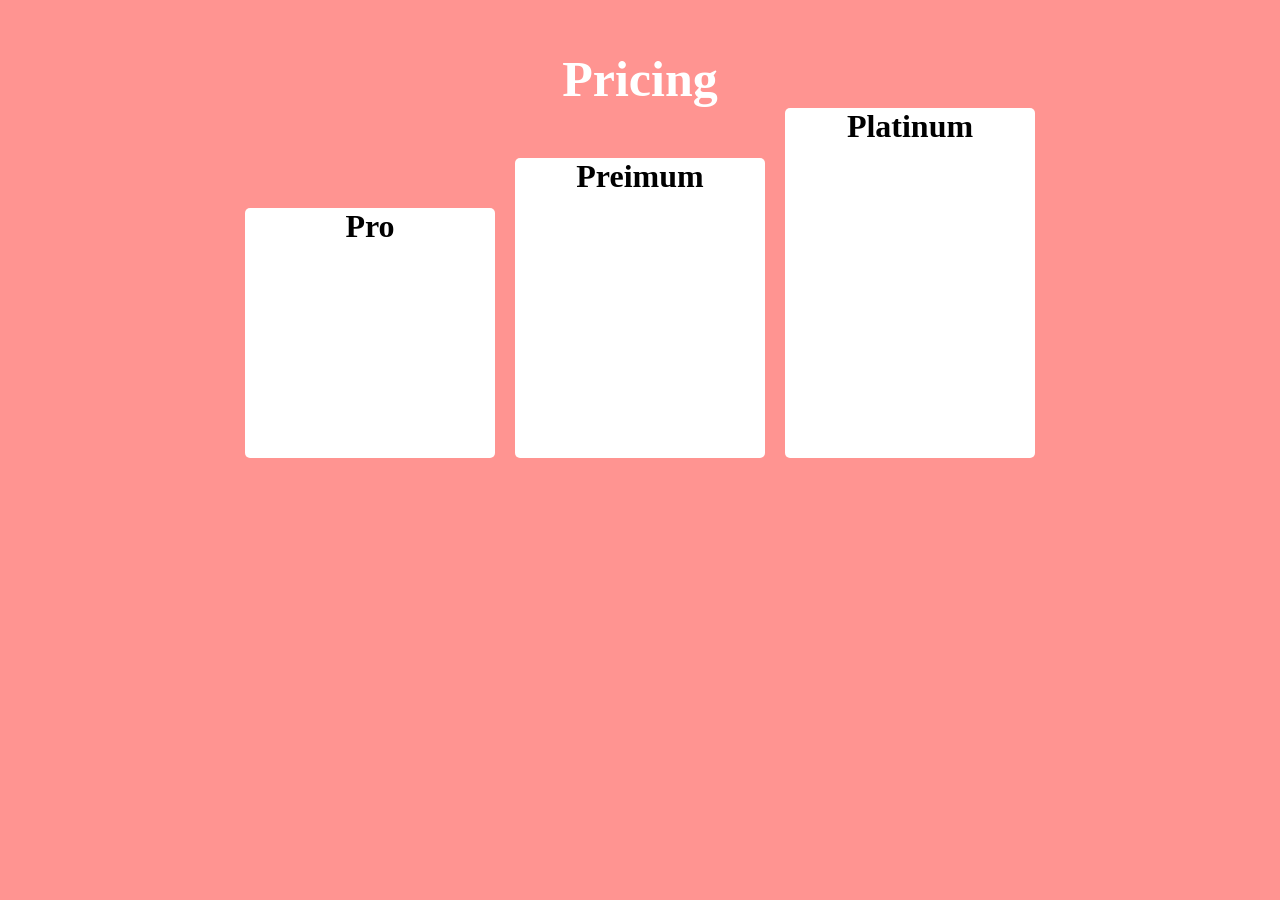
==== amaliy/index.html @ 46184edb "shoimovv" ====
<!doctype html>
<html lang="en">
<head>
    <meta charset="UTF-8">
    <meta name="viewport"
          content="width=device-width, user-scalable=no, initial-scale=1.0, maximum-scale=1.0, minimum-scale=1.0">
    <meta http-equiv="X-UA-Compatible" content="ie=edge">
    <title>maradona</title>
    <link rel="stylesheet" href="main.css">
</head>
<body>


<h1 class="p1">Pricing</h1>

<div class="divking">


<div class="div1">
    <h1>Pro</h1>

</div>


<div class="div2">
   <h1>Preimum</h1>
</div>


<div class="div3">
    <h1>Platinum</h1>
</div>

</div>

</body>
</html>
---- amaliy/main.css ----
* {
    box-sizing: border-box;
    margin: 0;
    padding: 0;
}
body {
    background:rgb(255 8 0 / 0.43);
}

.divking {
    display: flex;
    justify-content: center;
    gap: 20px;
    align-items: end;
}
.p1 {
    text-align: center;
    margin-top: 50px;
    font-size: 50px;
    color: white;
}

.div1 {
    background-color: white;
    border-radius: 5px;
    text-align: center;
    height:250px;
    width: 250px;

}
.div2 {
    background-color: white;
    border-radius: 5px;
    text-align: center;
    height: 300px;
    width: 250px;

}
.div3 {
    background-color: white;
    border-radius: 5px;
    text-align: center;
    height: 350px;
    width: 250px;
}
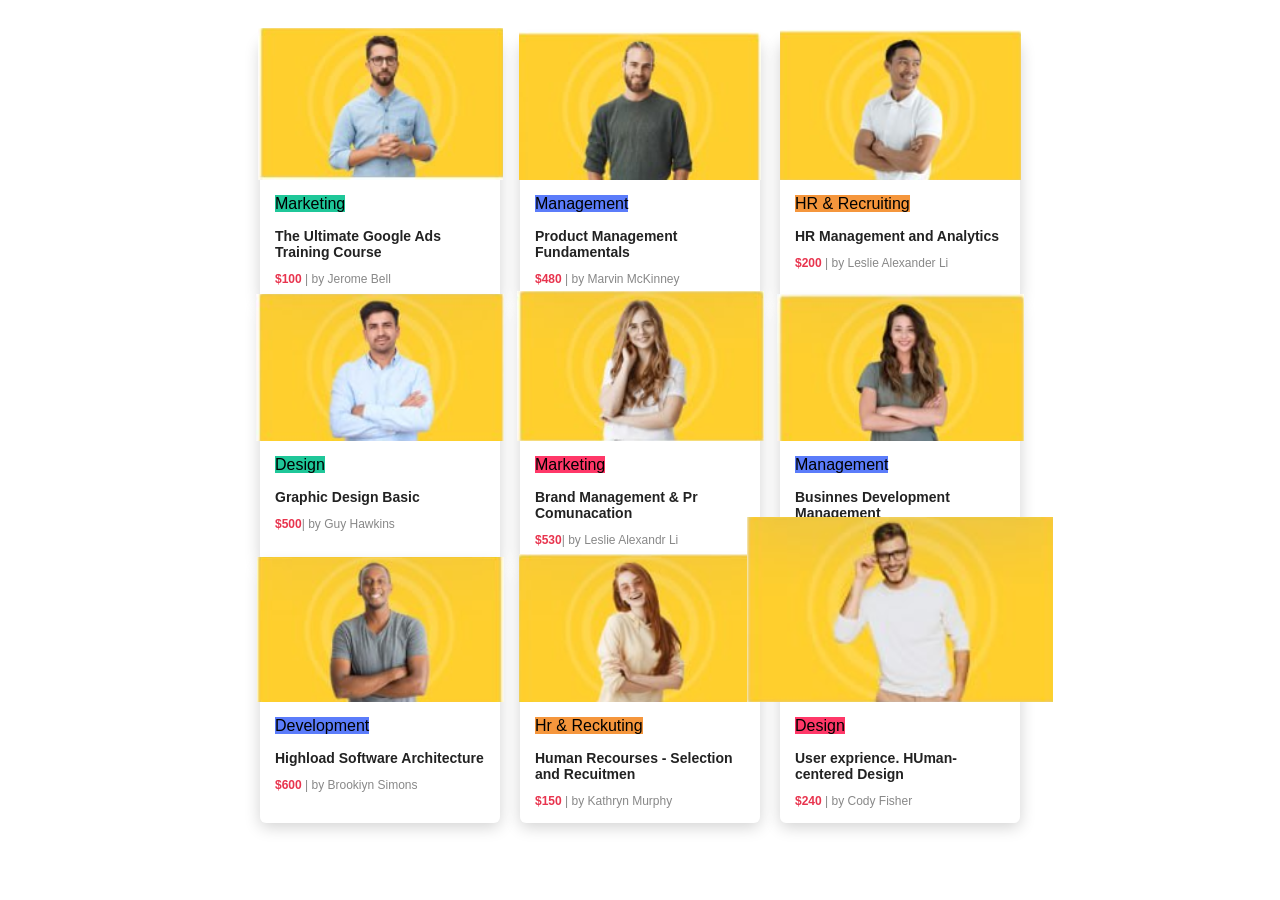
==== commit 0db872aa: "11" ====
--- a/amaliy/index.html
+++ b/amaliy/index.html
@@ -5,33 +5,161 @@
     <meta name="viewport"
           content="width=device-width, user-scalable=no, initial-scale=1.0, maximum-scale=1.0, minimum-scale=1.0">
     <meta http-equiv="X-UA-Compatible" content="ie=edge">
-    <title>maradona</title>
+    <title>siu</title>
     <link rel="stylesheet" href="main.css">
 </head>
+<link rel="stylesheet" href="main.css">
 <body>
 
 
-<h1 class="p1">Pricing</h1>
-
-<div class="divking">
+<div class="containers">
+    <div class="container">
+        <div class="container-img">
+            <img src="img/Jerome Bell.png" alt="Jerome Bell">
+        </div>
 
 
-<div class="div1">
-    <h1>Pro</h1>
+        <div class="container-body">
+            <span class=" green">Marketing</span>
+            <h3>The Ultimate Google Ads Training Course</h3>
+            <p><span class="price">$100</span> | by Jerome Bell</p>
+        </div>
 
+
+
+    </div>
+
+    <div class="container">
+        <div class="container-img">
+            <img src="img/Marvin McKinney.png" alt="Marvin McKinney">
+        </div>
+
+
+
+        <div class="container-body">
+            <span class=" blue">Management</span>
+            <h3>Product Management Fundamentals</h3>
+            <p><span class="price">$480</span> | by Marvin McKinney</p>
+        </div>
+    </div>
+
+
+
+    <div class="container">
+        <div class="container-img">
+            <img src="img/Leslie Alexandr LI.png" alt="Leslie Alexander Li">
+        </div>
+
+
+        <div class="container-body">
+            <span class="orange">HR & Recruiting</span>
+            <h3>HR Management and Analytics</h3>
+            <p><span class="price">$200</span> | by Leslie Alexander Li</p>
+        </div>
+
+    </div>
 </div>
 
 
-<div class="div2">
-   <h1>Preimum</h1>
+
+
+
+<div class="containers">
+<div class="container">
+    <div class="container-img">
+        <img src="img/Guy%20HawKins.png" alt="Guy Hawkins">
+    </div>
+
+
+
+<div class="container-body">
+    <span class="green">Design</span>
+    <h3>Graphic Design Basic</h3>
+    <p><span class="price">$500</span>| by Guy Hawkins</p>
+</div>
+</div>
+
+    <div class="container">
+        <div class="container-img">
+            <img src="img/Kristin Watson.png" alt="Kristin Watson">
+        </div>
+        <div class="container-body">
+            <span style="background: #ff3868">Marketing</span>
+            <h3>Brand Management & Pr Comunacation</h3>
+            <p><span class="price">$530</span>| by Leslie Alexandr Li</p>
+        </div>
+    </div>
+
+
+
+    <div class="container">
+        <div class="container-img">
+            <img src="img/Dianne Rusell.png" alt="Dianne Rusell">
+        </div>
+
+
+        <div class="container-body">
+            <span class=" blue">Management</span>
+            <h3>Businnes Development Management</h3>
+            <p><span class="price">$400</span> | by Dianne Rusell</p>
+        </div>
+    </div>
 </div>
 
 
-<div class="div3">
-    <h1>Platinum</h1>
-</div>
+
+
+
+
+<div class="containers">
+    <div class="container">
+        <div class="container-img">
+            <img src="img/Brookiyn Simons.png" alt=" Brookiyn Simons">
+        </div>
+
+
+        <div class="container-body">
+            <span class="blue">Development</span>
+            <h3>Highload Software Architecture</h3>
+            <p><span class="price">$600</span> | by Brookiyn Simons</p>
+        </div>
+    </div>
+
+
+
+        <div class="container">
+            <div class="container-img">
+                <img src="img/Kathryn Murphy.png" alt="KKathryn Murphy">
+            </div>
+
+
+            <div class="container-body">
+                <span class=" orange">Hr & Reckuting</span>
+                <h3>Human Recourses - Selection and Recuitmen</h3>
+                <p><span class="price">$150</span> | by Kathryn Murphy</p>
+            </div>
+
+        </div>
+
+
+
+
+
+
+
+        <div class="container">
+            <div class="container-img">
+                <img src="img/Cody Fisher.png" alt="Cody Fisher">
+            </div>
+            <div class="container-body">
+                <span style="background:#ff3868 ">Design</span>
+                <h3>User exprience. HUman-centered Design</h3>
+                <p><span class="price">$240</span> | by Cody Fisher</p>
+            </div>
+        </div>
+
+
 
 </div>
-
 </body>
 </html>
--- a/amaliy/main.css
+++ b/amaliy/main.css
@@ -1,45 +1,72 @@
-* {
-    box-sizing: border-box;
+body {
+    font-family: sans-serif;
+    background: #fff;
     margin: 0;
-    padding: 0;
-}
-body {
-    background:rgb(255 8 0 / 0.43);
+    padding: 40px;
 }
 
-.divking {
+.containers {
+    display: flex;
+    gap: 20px;
+    justify-content: center;git init
+}
+
+.container {
+    width: 240px;
+    background: #fff;
+    border-radius: 6px;
+    box-shadow: 0 4px 16px rgba(0, 0, 0, 0.18);
+}
+
+.container-img {
+    height: 150px;
     display: flex;
     justify-content: center;
-    gap: 20px;
-    align-items: end;
-}
-.p1 {
-    text-align: center;
-    margin-top: 50px;
-    font-size: 50px;
-    color: white;
+    align-items: flex-end;
+    border-radius: 6px 6px;
 }
 
-.div1 {
-    background-color: white;
-    border-radius: 5px;
-    text-align: center;
-    height:250px;
-    width: 250px;
+.container-img  {
+    height: 140px;
+}
 
+.container-body {
+    padding: 15px;
 }
-.div2 {
-    background-color: white;
-    border-radius: 5px;
-    text-align: center;
-    height: 300px;
-    width: 250px;
 
+.tag {
+    display: inline-block;
+    font-size: 10px;
+    color: #fff;
+    padding: 3px 8px;
+    border-radius: 3px;
 }
-.div3 {
-    background-color: white;
-    border-radius: 5px;
-    text-align: center;
-    height: 350px;
-    width: 250px;
+
+.green {
+    background: #1fc799;
+}
+
+.blue {
+    background: #5b7cfa;
+}
+
+.orange {
+    background: #f5963c;
+}
+
+.container-body h3 {
+    font-size: 14px;
+    margin: 15px 0 12px;
+    color: #222;
+}
+
+.container-body p {
+    font-size: 12px;
+    color: #888;
+    margin: 0;
+}
+
+.price {
+    color: #e8344e;
+    font-weight: bold;
 }
--- a/amaliy/main.css
+++ b/amaliy/main.css
@@ -1,45 +1,72 @@
-* {
-    box-sizing: border-box;
+body {
+    font-family: sans-serif;
+    background: #fff;
     margin: 0;
-    padding: 0;
-}
-body {
-    background:rgb(255 8 0 / 0.43);
+    padding: 40px;
 }
 
-.divking {
+.containers {
+    display: flex;
+    gap: 20px;
+    justify-content: center;git init
+}
+
+.container {
+    width: 240px;
+    background: #fff;
+    border-radius: 6px;
+    box-shadow: 0 4px 16px rgba(0, 0, 0, 0.18);
+}
+
+.container-img {
+    height: 150px;
     display: flex;
     justify-content: center;
-    gap: 20px;
-    align-items: end;
-}
-.p1 {
-    text-align: center;
-    margin-top: 50px;
-    font-size: 50px;
-    color: white;
+    align-items: flex-end;
+    border-radius: 6px 6px;
 }
 
-.div1 {
-    background-color: white;
-    border-radius: 5px;
-    text-align: center;
-    height:250px;
-    width: 250px;
+.container-img  {
+    height: 140px;
+}
 
+.container-body {
+    padding: 15px;
 }
-.div2 {
-    background-color: white;
-    border-radius: 5px;
-    text-align: center;
-    height: 300px;
-    width: 250px;
 
+.tag {
+    display: inline-block;
+    font-size: 10px;
+    color: #fff;
+    padding: 3px 8px;
+    border-radius: 3px;
 }
-.div3 {
-    background-color: white;
-    border-radius: 5px;
-    text-align: center;
-    height: 350px;
-    width: 250px;
+
+.green {
+    background: #1fc799;
+}
+
+.blue {
+    background: #5b7cfa;
+}
+
+.orange {
+    background: #f5963c;
+}
+
+.container-body h3 {
+    font-size: 14px;
+    margin: 15px 0 12px;
+    color: #222;
+}
+
+.container-body p {
+    font-size: 12px;
+    color: #888;
+    margin: 0;
+}
+
+.price {
+    color: #e8344e;
+    font-weight: bold;
 }
